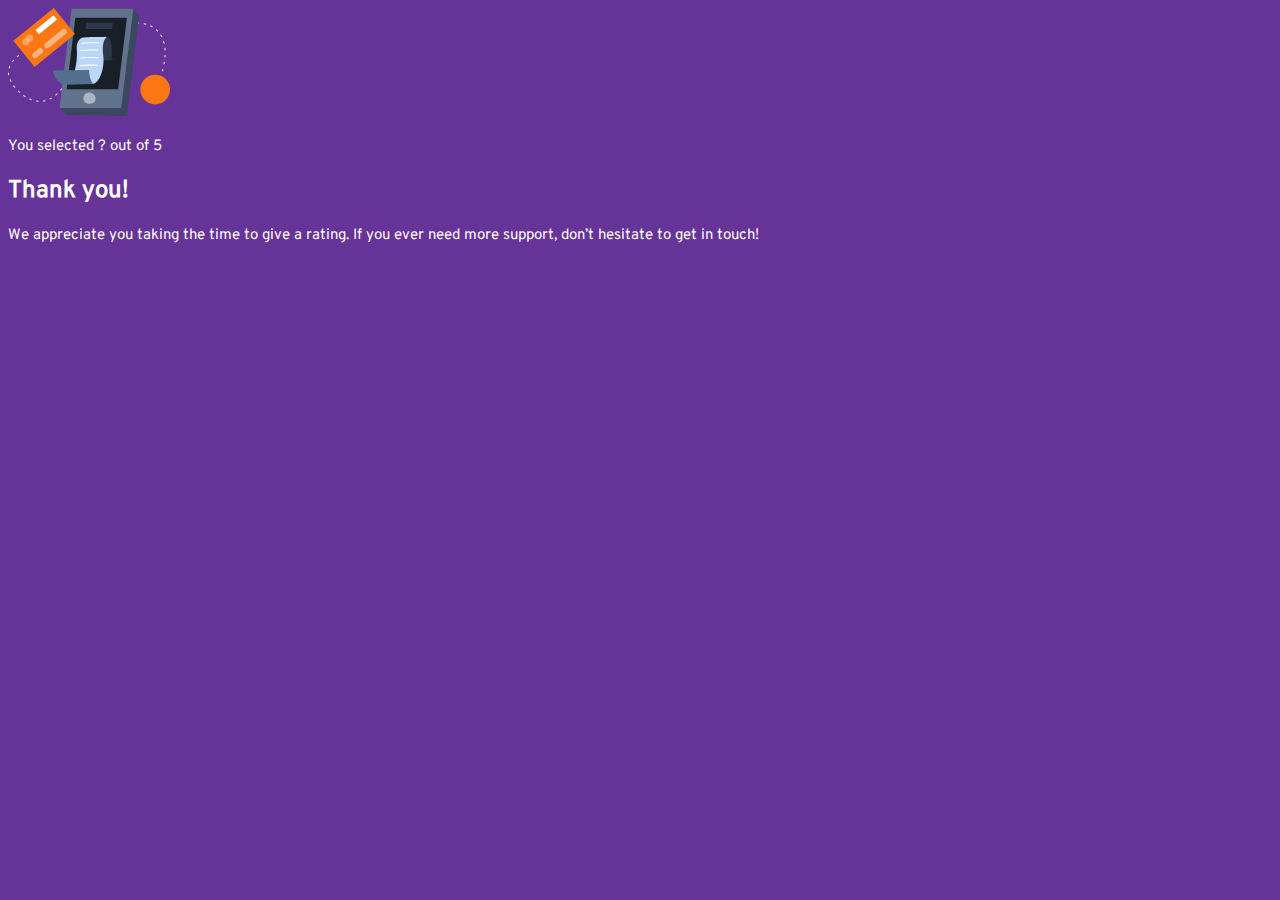
==== feedback.html @ 2bebe884 "refactor: remove directory and move html doc to same directory as index" ====
<!DOCTYPE html>
<html lang="en">

<head>
    <meta charset="UTF-8">
    <meta name="viewport" content="width=device-width, initial-scale=1.0">
    <link rel="icon" type="image/png" sizes="32x32" href="./images/icon-star.svg">
    <link rel="stylesheet" type="text/css" href="./style.css">
    <title>Frontend Mentor | Interactive rating component</title>
</head>

<body>
    <div class="thank-you-container">
        <svg width="162" height="108" xmlns="http://www.w3.org/2000/svg">
            <g fill="none">
                <path
                    d="M30 93.744h-.044a23.456 23.456 0 0 1-1.61-.189.543.543 0 0 1 .155-1.076c.52.076 1.04.135 1.563.178a.538.538 0 0 1-.043 1.076l-.022.01Zm5.37-.205a.538.538 0 0 1-.08-1.076 19.51 19.51 0 0 0 1.54-.306.536.536 0 0 1 .645.403.538.538 0 0 1-.397.646c-.537.129-1.074.236-1.611.323l-.097.01Zm-12.137-1.312a.536.536 0 0 1-.183-.033 24.346 24.346 0 0 1-1.525-.608.539.539 0 0 1 .424-.99c.483.21.983.404 1.472.587a.538.538 0 0 1-.188 1.044Zm18.759-.829a.538.538 0 0 1-.242-1.022c.467-.226.934-.479 1.39-.742a.536.536 0 1 1 .538.93c-.478.275-.967.538-1.45.78a.536.536 0 0 1-.258.054h.022Zm-24.994-2.292a.536.536 0 0 1-.29-.08c-.457-.29-.913-.597-1.36-.91a.536.536 0 1 1 .612-.882c.436.307.876.597 1.322.883a.538.538 0 0 1-.284.99Zm30.772-1.544a.537.537 0 0 1-.408-.193.539.539 0 0 1 .06-.759l.117-.124c.355-.306.715-.624 1.074-.957a.537.537 0 1 1 .73.79c-.375.345-.74.673-1.106.985l-.123.102a.537.537 0 0 1-.344.156Zm-36.326-2.69a.537.537 0 0 1-.36-.14c-.402-.37-.8-.747-1.18-1.124a.539.539 0 0 1 .751-.769c.376.371.763.737 1.155 1.076a.538.538 0 0 1 .032.764.537.537 0 0 1-.398.194Zm41.305-2.21a.537.537 0 0 1-.398-.899c.355-.393.715-.79 1.074-1.2a.537.537 0 1 1 .806.71c-.365.415-.725.818-1.074 1.21a.537.537 0 0 1-.408.152v.026ZM6.724 79.723a.537.537 0 0 1-.424-.204 41.79 41.79 0 0 1-.989-1.308.539.539 0 0 1 .124-.753.536.536 0 0 1 .746.124c.312.425.629.85.962 1.27a.539.539 0 0 1-.42.871Zm50.579-2.383a.539.539 0 0 1-.419-.877c.338-.414.677-.828 1.015-1.253a.537.537 0 1 1 .838.672l-1.02 1.259a.537.537 0 0 1-.414.199ZM2.9 73.887a.537.537 0 0 1-.473-.312c-.257-.5-.499-1-.714-1.485a.539.539 0 0 1 .685-.72c.133.052.24.154.298.285.21.462.44.946.687 1.425a.539.539 0 0 1-.483.786v.021Zm58.753-2.028a.537.537 0 0 1-.424-.866l.988-1.275a.537.537 0 1 1 .848.656l-.988 1.275a.537.537 0 0 1-.424.188v.022ZM.682 67.286a.537.537 0 0 1-.537-.462A17.06 17.06 0 0 1 0 65.16a.538.538 0 1 1 1.074 0c.018.519.063 1.036.134 1.55a.539.539 0 0 1-.462.607l-.064-.032Zm65.24-.973a.537.537 0 0 1-.43-.867l.984-1.28a.536.536 0 0 1 .853.65l-.993 1.265a.537.537 0 0 1-.414.21v.022Zm88.49-2.96a.724.724 0 0 1-.15 0 .537.537 0 0 1-.366-.666c.134-.474.28-.99.424-1.544a.538.538 0 0 1 .655-.388.537.537 0 0 1 .382.662c-.145.538-.29 1.076-.43 1.565a.537.537 0 0 1-.515.372Zm-84.247-2.592a.536.536 0 0 1-.424-.867l.983-1.28a.54.54 0 1 1 .854.662l-.989 1.275a.537.537 0 0 1-.413.183l-.01.027Zm-68.924-.382a.536.536 0 0 1-.156 0 .538.538 0 0 1-.355-.673 21.47 21.47 0 0 1 .537-1.565.537.537 0 1 1 .994.403c-.193.49-.37.985-.537 1.474a.537.537 0 0 1-.473.334l-.01.027Zm154.782-3.863a.311.311 0 0 1-.102 0 .538.538 0 0 1-.43-.624c.097-.538.188-1.044.28-1.582a.545.545 0 1 1 1.073.178c-.09.538-.182 1.076-.279 1.614a.537.537 0 0 1-.542.414ZM74.46 55.209a.537.537 0 0 1-.424-.872l1.004-1.27a.537.537 0 1 1 .838.673l-.999 1.264a.537.537 0 0 1-.408.205h-.01ZM4.436 54.165a.539.539 0 0 1-.43-.855c.323-.436.666-.872 1.02-1.297a.537.537 0 1 1 .822.694 22.92 22.92 0 0 0-.977 1.237.537.537 0 0 1-.435.221Zm74.408-4.417a.539.539 0 0 1-.414-.877l1.026-1.248a.537.537 0 1 1 .843.667l-1.02 1.243a.537.537 0 0 1-.435.215Zm78.124-.161h-.043a.538.538 0 0 1-.494-.576c.043-.538.075-1.076.107-1.614a.538.538 0 0 1 .564-.538c.295.018.52.27.505.565a54.253 54.253 0 0 1-.107 1.614.538.538 0 0 1-.532.549ZM9.28 49.13a.537.537 0 0 1-.338-.958c.8-.646 1.316-.99 1.337-1.006a.536.536 0 0 1 .59.898s-.499.334-1.25.942a.536.536 0 0 1-.35.124h.011Zm74.075-4.74a.537.537 0 0 1-.403-.888c.35-.408.704-.817 1.074-1.22a.537.537 0 1 1 .806.71c-.355.403-.71.806-1.074 1.215a.537.537 0 0 1-.414.183h.01Zm73.742-1.797a.537.537 0 0 1-.537-.505 54.325 54.325 0 0 0-.118-1.614.54.54 0 1 1 1.074-.097c.048.538.091 1.076.118 1.614 0 .285-.221.52-.505.538l-.032.064Zm-69.064-3.416a.537.537 0 0 1-.392-.904c.365-.398.735-.79 1.106-1.178a.536.536 0 0 1 .779.737l-1.074 1.173a.537.537 0 0 1-.44.172h.02Zm68.092-3.502a.537.537 0 0 1-.537-.409 22.668 22.668 0 0 0-.408-1.533.539.539 0 0 1 1.03-.307c.151.538.296 1.05.425 1.587a.539.539 0 0 1-.398.651l-.112.01Zm-63.221-1.512a.537.537 0 0 1-.376-.92l1.165-1.13a.537.537 0 1 1 .763.76c-.387.365-.768.741-1.155 1.118a.537.537 0 0 1-.419.172h.022Zm5.14-4.745a.537.537 0 0 1-.355-.941l1.235-1.076a.539.539 0 1 1 .693.828c-.408.34-.817.689-1.225 1.039a.537.537 0 0 1-.37.15h.021Zm55.197-.575c-.247-.468-.505-.931-.779-1.378a.537.537 0 1 1 .918-.554c.285.463.537.947.811 1.431a.539.539 0 0 1-.478.791.537.537 0 0 1-.472-.29ZM103.5 25.055a.539.539 0 0 1-.322-.974c.44-.322.88-.634 1.32-.946a.537.537 0 0 1 .845.394.54.54 0 0 1-.227.488l-1.3.93a.536.536 0 0 1-.338.108h.022Zm46.132-1.56a.537.537 0 0 1-.381-.161c-.359-.359-.74-.717-1.144-1.076a.536.536 0 1 1 .709-.807c.408.36.81.742 1.197 1.135a.539.539 0 0 1 0 .759.537.537 0 0 1-.403.15h.022Zm-40.279-2.28a.537.537 0 0 1-.274-1.001c.473-.275.946-.538 1.418-.797a.54.54 0 0 1 .81.474.542.542 0 0 1-.273.468c-.467.253-.929.538-1.39.785a.536.536 0 0 1-.344.07h.053Zm34.737-1.894a.504.504 0 0 1-.258-.07c-.451-.248-.924-.49-1.407-.716a.539.539 0 0 1 .462-.974c.499.237.988.49 1.46.748a.538.538 0 0 1-.257 1.012Zm-28.49-1.195a.537.537 0 0 1-.2-1.038c.505-.204 1.01-.398 1.52-.581a.537.537 0 0 1 .366 1.011c-.495.178-.989.366-1.483.57a.536.536 0 0 1-.247.038h.043Zm22.045-1.452a.777.777 0 0 1-.156 0c-.505-.15-1.02-.29-1.53-.41a.553.553 0 0 1 .252-1.075c.537.129 1.074.269 1.611.425a.542.542 0 0 1-.15 1.076l-.027-.016Zm-15.456-.597a.537.537 0 0 1-.118-1.066c.537-.107 1.074-.21 1.61-.29a.543.543 0 0 1 .59.735.544.544 0 0 1-.423.34c-.537.082-1.036.178-1.557.286a.365.365 0 0 1-.102-.005Zm8.555-.603h-.038a32.41 32.41 0 0 0-1.579-.06.538.538 0 0 1 0-1.075c.537 0 1.074.027 1.638.06a.538.538 0 0 1-.032 1.075h.01Z"
                    fill="#E6E6E6" />
                <path fill="#39475F" d="M119.847 100.221H58.146L70.332.793h55.025l5.747 7.601z" />
                <path fill="#61728D" d="M113.172 100.221H51.465L63.651.793h61.706z" />
                <path fill="#181F27" d="M110.132 81.354H58.576l8.791-71.695h51.557z" />
                <path fill="#1E252E" d="m92.743 50.055 14.897.177-.29 2.308-14.607-.252z" />
                <path fill="#39475F" d="m51.465 100.221 7.422 6.864 60.037.915.923-7.779z" />
                <path
                    d="M99.096 29.058s2.572.183 3.888 5.03c1.316 4.847.865 18.377.865 18.377l-11.096-.177s-5.537-20.137 6.343-23.23Z"
                    fill="#2D394B" />
                <path fill="#FC7614" d="M5.42 32.843 45.778 0l21.18 26.119L26.603 58.96z" />
                <path fill="#FFF" d="M27.49 21.931 45.56 7.226l3.497 4.313-18.07 14.706z" />
                <path
                    d="m25.272 45.175 5.338-4.345a2.772 2.772 0 0 1 3.902.404 2.781 2.781 0 0 1-.404 3.91l-5.338 4.344a2.772 2.772 0 0 1-3.903-.404 2.781 2.781 0 0 1 .405-3.91ZM37.33 35.365l16.89-13.743a2.772 2.772 0 0 1 3.902.404 2.781 2.781 0 0 1-.405 3.909L40.83 39.679a2.772 2.772 0 0 1-3.903-.404 2.781 2.781 0 0 1 .405-3.91Z"
                    fill="#FFF" opacity=".46" />
                <ellipse fill="#FFF" opacity=".3" cx="17.937" cy="33.636" rx="3.673" ry="3.68" />
                <ellipse fill="#FFF" opacity=".3" cx="21.664" cy="30.284" rx="3.673" ry="3.68" />
                <path
                    d="M99.096 29.058s-5.838 2.103-3.803 18.581c1.493 12.073-3.55 28.056-11.004 28.25-7.454.193-21.202-.463-21.202-.463s7.159-18.56 5.676-34.145a14.786 14.786 0 0 1 .763-6.456c.87-2.373 2.487-4.842 5.494-5.245 6.004-.818 24.076-.522 24.076-.522Z"
                    fill="#BAD6FA" />
                <path
                    d="m58.957 76.63 26.342-.537s-4.017-3.992-4.27-14.154l-36.234.538a31.494 31.494 0 0 0 2.841 7.531 12.547 12.547 0 0 0 11.32 6.623Z"
                    fill="#546F8D" />
                <path fill="#2D394B" d="m78.21 14.834-.918 6.041h26.621l.806-6.041z" />
                <path
                    d="M85.54 86.19c-2.872-2.517-7.416-2.022-9.446 1.222a4.955 4.955 0 0 0-.8 2.647c0 3.98 2.744 6.59 8.227 5.492 4.184-.839 5.779-6.073 2.02-9.36Z"
                    fill="#FFF" opacity=".48" />
                <ellipse fill="#FC7614" cx="147.188" cy="81.542" rx="14.812" ry="14.837" />
                <path
                    d="M73.731 35.75a.537.537 0 0 1-.038-1.076c.113 0 11.343-.828 17.363-.29a.54.54 0 0 1-.096 1.076c-5.908-.538-17.079.274-17.186.285l-.043.005Zm-.891 7.279a.538.538 0 0 1-.038-1.076c.113 0 11.342-.828 17.363-.29a.54.54 0 0 1-.097 1.076c-5.907-.538-17.073.28-17.185.285l-.043.005Zm-.102 7.564a.538.538 0 0 1-.043-1.076c.112 0 11.347-.829 17.362-.29a.54.54 0 0 1-.096 1.075c-5.908-.538-17.073.28-17.186.286l-.037.005Zm-.715 7.564a.537.537 0 0 1-.037-1.076c.112 0 11.342-.829 17.362-.285a.54.54 0 0 1-.096 1.076c-5.908-.538-17.073.28-17.186.285h-.043Z"
                    fill="#FFF" />
            </g>
        </svg>
        <p>You selected&nbsp;<span>?</span>&nbsp;out of 5</p>
        <h2>Thank you!</h2>
        <p>
            We appreciate you taking the time to give a rating. If you ever need more support,
            don’t hesitate to get in touch!
        </p>
    </div>
</body>

</html>
---- style.css ----
@font-face {
    font-family: 'Overpass';
    src: url('fonts/static/Overpass-Regular.ttf') format('truetype'),
        url('fonts/static/Overpass-Bold.ttf') format('truetype');
}

:root {
    /* Primary colors */
    --orange: 25, 97%, 53%;
    --orange-hsl: hsl(25, 97%, 53%);

    /* Neutral colors */
    --white: 0, 0%, 100%;
    --white-hsl: hsl(0, 0%, 100%);

    --light-grey: 217, 12%, 63%;
    --light-grey-hsl: hsl(217, 12%, 63%);

    --medium-grey: 216, 12%, 54%;
    --medium-grey-hsl: hsl(216, 12%, 54%);

    --dark-blue: 213, 19%, 18%;
    --dark-blue-hsl: hsl(213, 19%, 18%);

    --very-dark-blue: 216, 12%, 8%;
    --very-dark-blue-hsl: hsl(216, 12%, 8%);
}

body {
    font-family: 'Overpass', sans-serif;
    background-color: var(--very-dark-blue-hsl);
    color: var(--white-hsl)
}

body p {
    font-size: 15px;
}

@media (min-width: 375px) {
    body {
        background-color: rebeccapurple;
    }
}
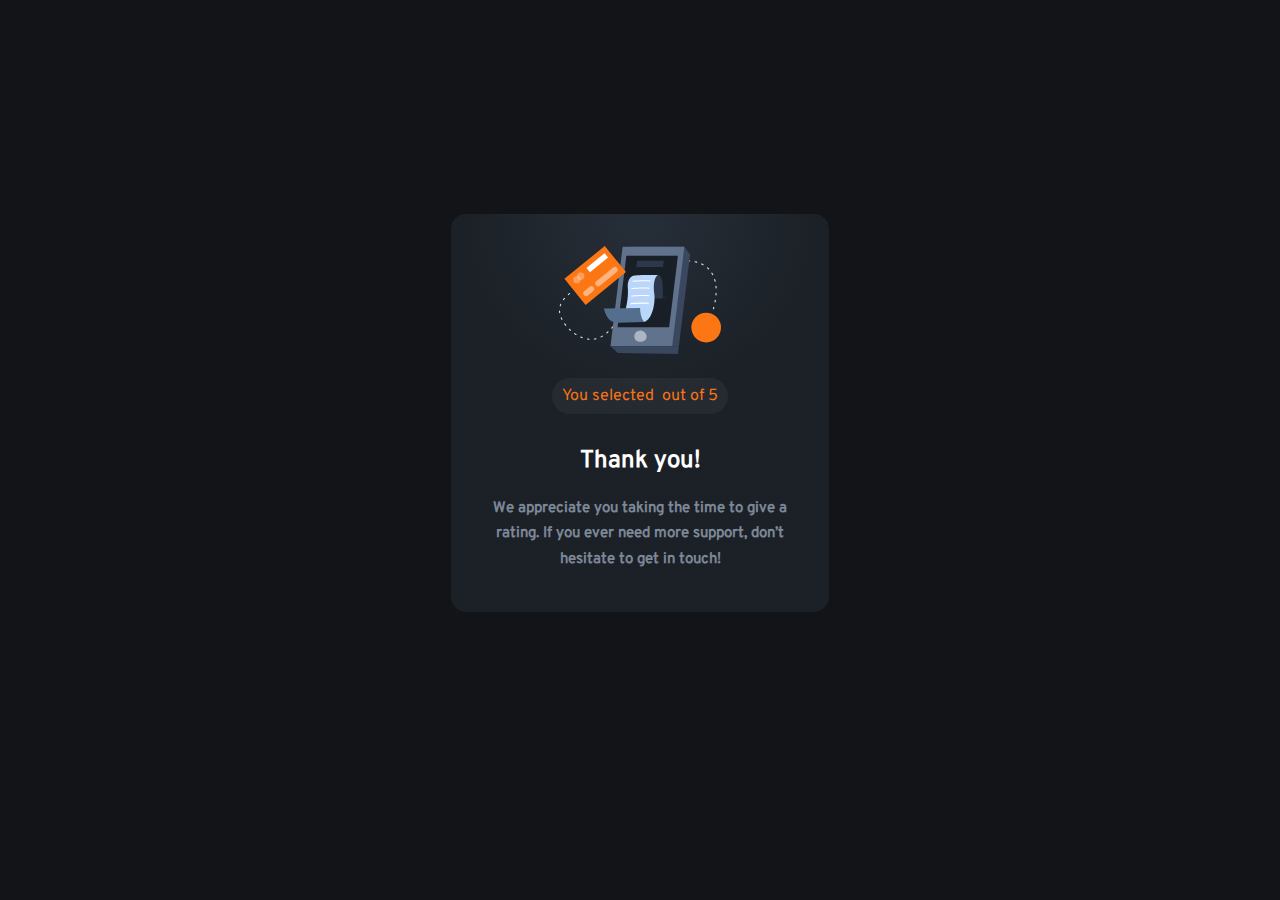
==== commit 19281ede: "feat: add onload functions to all html docs, add function for retrieving answer value and append to " ====
--- a/feedback.html
+++ b/feedback.html
@@ -9,51 +9,58 @@
     <title>Frontend Mentor | Interactive rating component</title>
 </head>
 
-<body>
-    <div class="thank-you-container">
-        <svg width="162" height="108" xmlns="http://www.w3.org/2000/svg">
-            <g fill="none">
-                <path
-                    d="M30 93.744h-.044a23.456 23.456 0 0 1-1.61-.189.543.543 0 0 1 .155-1.076c.52.076 1.04.135 1.563.178a.538.538 0 0 1-.043 1.076l-.022.01Zm5.37-.205a.538.538 0 0 1-.08-1.076 19.51 19.51 0 0 0 1.54-.306.536.536 0 0 1 .645.403.538.538 0 0 1-.397.646c-.537.129-1.074.236-1.611.323l-.097.01Zm-12.137-1.312a.536.536 0 0 1-.183-.033 24.346 24.346 0 0 1-1.525-.608.539.539 0 0 1 .424-.99c.483.21.983.404 1.472.587a.538.538 0 0 1-.188 1.044Zm18.759-.829a.538.538 0 0 1-.242-1.022c.467-.226.934-.479 1.39-.742a.536.536 0 1 1 .538.93c-.478.275-.967.538-1.45.78a.536.536 0 0 1-.258.054h.022Zm-24.994-2.292a.536.536 0 0 1-.29-.08c-.457-.29-.913-.597-1.36-.91a.536.536 0 1 1 .612-.882c.436.307.876.597 1.322.883a.538.538 0 0 1-.284.99Zm30.772-1.544a.537.537 0 0 1-.408-.193.539.539 0 0 1 .06-.759l.117-.124c.355-.306.715-.624 1.074-.957a.537.537 0 1 1 .73.79c-.375.345-.74.673-1.106.985l-.123.102a.537.537 0 0 1-.344.156Zm-36.326-2.69a.537.537 0 0 1-.36-.14c-.402-.37-.8-.747-1.18-1.124a.539.539 0 0 1 .751-.769c.376.371.763.737 1.155 1.076a.538.538 0 0 1 .032.764.537.537 0 0 1-.398.194Zm41.305-2.21a.537.537 0 0 1-.398-.899c.355-.393.715-.79 1.074-1.2a.537.537 0 1 1 .806.71c-.365.415-.725.818-1.074 1.21a.537.537 0 0 1-.408.152v.026ZM6.724 79.723a.537.537 0 0 1-.424-.204 41.79 41.79 0 0 1-.989-1.308.539.539 0 0 1 .124-.753.536.536 0 0 1 .746.124c.312.425.629.85.962 1.27a.539.539 0 0 1-.42.871Zm50.579-2.383a.539.539 0 0 1-.419-.877c.338-.414.677-.828 1.015-1.253a.537.537 0 1 1 .838.672l-1.02 1.259a.537.537 0 0 1-.414.199ZM2.9 73.887a.537.537 0 0 1-.473-.312c-.257-.5-.499-1-.714-1.485a.539.539 0 0 1 .685-.72c.133.052.24.154.298.285.21.462.44.946.687 1.425a.539.539 0 0 1-.483.786v.021Zm58.753-2.028a.537.537 0 0 1-.424-.866l.988-1.275a.537.537 0 1 1 .848.656l-.988 1.275a.537.537 0 0 1-.424.188v.022ZM.682 67.286a.537.537 0 0 1-.537-.462A17.06 17.06 0 0 1 0 65.16a.538.538 0 1 1 1.074 0c.018.519.063 1.036.134 1.55a.539.539 0 0 1-.462.607l-.064-.032Zm65.24-.973a.537.537 0 0 1-.43-.867l.984-1.28a.536.536 0 0 1 .853.65l-.993 1.265a.537.537 0 0 1-.414.21v.022Zm88.49-2.96a.724.724 0 0 1-.15 0 .537.537 0 0 1-.366-.666c.134-.474.28-.99.424-1.544a.538.538 0 0 1 .655-.388.537.537 0 0 1 .382.662c-.145.538-.29 1.076-.43 1.565a.537.537 0 0 1-.515.372Zm-84.247-2.592a.536.536 0 0 1-.424-.867l.983-1.28a.54.54 0 1 1 .854.662l-.989 1.275a.537.537 0 0 1-.413.183l-.01.027Zm-68.924-.382a.536.536 0 0 1-.156 0 .538.538 0 0 1-.355-.673 21.47 21.47 0 0 1 .537-1.565.537.537 0 1 1 .994.403c-.193.49-.37.985-.537 1.474a.537.537 0 0 1-.473.334l-.01.027Zm154.782-3.863a.311.311 0 0 1-.102 0 .538.538 0 0 1-.43-.624c.097-.538.188-1.044.28-1.582a.545.545 0 1 1 1.073.178c-.09.538-.182 1.076-.279 1.614a.537.537 0 0 1-.542.414ZM74.46 55.209a.537.537 0 0 1-.424-.872l1.004-1.27a.537.537 0 1 1 .838.673l-.999 1.264a.537.537 0 0 1-.408.205h-.01ZM4.436 54.165a.539.539 0 0 1-.43-.855c.323-.436.666-.872 1.02-1.297a.537.537 0 1 1 .822.694 22.92 22.92 0 0 0-.977 1.237.537.537 0 0 1-.435.221Zm74.408-4.417a.539.539 0 0 1-.414-.877l1.026-1.248a.537.537 0 1 1 .843.667l-1.02 1.243a.537.537 0 0 1-.435.215Zm78.124-.161h-.043a.538.538 0 0 1-.494-.576c.043-.538.075-1.076.107-1.614a.538.538 0 0 1 .564-.538c.295.018.52.27.505.565a54.253 54.253 0 0 1-.107 1.614.538.538 0 0 1-.532.549ZM9.28 49.13a.537.537 0 0 1-.338-.958c.8-.646 1.316-.99 1.337-1.006a.536.536 0 0 1 .59.898s-.499.334-1.25.942a.536.536 0 0 1-.35.124h.011Zm74.075-4.74a.537.537 0 0 1-.403-.888c.35-.408.704-.817 1.074-1.22a.537.537 0 1 1 .806.71c-.355.403-.71.806-1.074 1.215a.537.537 0 0 1-.414.183h.01Zm73.742-1.797a.537.537 0 0 1-.537-.505 54.325 54.325 0 0 0-.118-1.614.54.54 0 1 1 1.074-.097c.048.538.091 1.076.118 1.614 0 .285-.221.52-.505.538l-.032.064Zm-69.064-3.416a.537.537 0 0 1-.392-.904c.365-.398.735-.79 1.106-1.178a.536.536 0 0 1 .779.737l-1.074 1.173a.537.537 0 0 1-.44.172h.02Zm68.092-3.502a.537.537 0 0 1-.537-.409 22.668 22.668 0 0 0-.408-1.533.539.539 0 0 1 1.03-.307c.151.538.296 1.05.425 1.587a.539.539 0 0 1-.398.651l-.112.01Zm-63.221-1.512a.537.537 0 0 1-.376-.92l1.165-1.13a.537.537 0 1 1 .763.76c-.387.365-.768.741-1.155 1.118a.537.537 0 0 1-.419.172h.022Zm5.14-4.745a.537.537 0 0 1-.355-.941l1.235-1.076a.539.539 0 1 1 .693.828c-.408.34-.817.689-1.225 1.039a.537.537 0 0 1-.37.15h.021Zm55.197-.575c-.247-.468-.505-.931-.779-1.378a.537.537 0 1 1 .918-.554c.285.463.537.947.811 1.431a.539.539 0 0 1-.478.791.537.537 0 0 1-.472-.29ZM103.5 25.055a.539.539 0 0 1-.322-.974c.44-.322.88-.634 1.32-.946a.537.537 0 0 1 .845.394.54.54 0 0 1-.227.488l-1.3.93a.536.536 0 0 1-.338.108h.022Zm46.132-1.56a.537.537 0 0 1-.381-.161c-.359-.359-.74-.717-1.144-1.076a.536.536 0 1 1 .709-.807c.408.36.81.742 1.197 1.135a.539.539 0 0 1 0 .759.537.537 0 0 1-.403.15h.022Zm-40.279-2.28a.537.537 0 0 1-.274-1.001c.473-.275.946-.538 1.418-.797a.54.54 0 0 1 .81.474.542.542 0 0 1-.273.468c-.467.253-.929.538-1.39.785a.536.536 0 0 1-.344.07h.053Zm34.737-1.894a.504.504 0 0 1-.258-.07c-.451-.248-.924-.49-1.407-.716a.539.539 0 0 1 .462-.974c.499.237.988.49 1.46.748a.538.538 0 0 1-.257 1.012Zm-28.49-1.195a.537.537 0 0 1-.2-1.038c.505-.204 1.01-.398 1.52-.581a.537.537 0 0 1 .366 1.011c-.495.178-.989.366-1.483.57a.536.536 0 0 1-.247.038h.043Zm22.045-1.452a.777.777 0 0 1-.156 0c-.505-.15-1.02-.29-1.53-.41a.553.553 0 0 1 .252-1.075c.537.129 1.074.269 1.611.425a.542.542 0 0 1-.15 1.076l-.027-.016Zm-15.456-.597a.537.537 0 0 1-.118-1.066c.537-.107 1.074-.21 1.61-.29a.543.543 0 0 1 .59.735.544.544 0 0 1-.423.34c-.537.082-1.036.178-1.557.286a.365.365 0 0 1-.102-.005Zm8.555-.603h-.038a32.41 32.41 0 0 0-1.579-.06.538.538 0 0 1 0-1.075c.537 0 1.074.027 1.638.06a.538.538 0 0 1-.032 1.075h.01Z"
-                    fill="#E6E6E6" />
-                <path fill="#39475F" d="M119.847 100.221H58.146L70.332.793h55.025l5.747 7.601z" />
-                <path fill="#61728D" d="M113.172 100.221H51.465L63.651.793h61.706z" />
-                <path fill="#181F27" d="M110.132 81.354H58.576l8.791-71.695h51.557z" />
-                <path fill="#1E252E" d="m92.743 50.055 14.897.177-.29 2.308-14.607-.252z" />
-                <path fill="#39475F" d="m51.465 100.221 7.422 6.864 60.037.915.923-7.779z" />
-                <path
-                    d="M99.096 29.058s2.572.183 3.888 5.03c1.316 4.847.865 18.377.865 18.377l-11.096-.177s-5.537-20.137 6.343-23.23Z"
-                    fill="#2D394B" />
-                <path fill="#FC7614" d="M5.42 32.843 45.778 0l21.18 26.119L26.603 58.96z" />
-                <path fill="#FFF" d="M27.49 21.931 45.56 7.226l3.497 4.313-18.07 14.706z" />
-                <path
-                    d="m25.272 45.175 5.338-4.345a2.772 2.772 0 0 1 3.902.404 2.781 2.781 0 0 1-.404 3.91l-5.338 4.344a2.772 2.772 0 0 1-3.903-.404 2.781 2.781 0 0 1 .405-3.91ZM37.33 35.365l16.89-13.743a2.772 2.772 0 0 1 3.902.404 2.781 2.781 0 0 1-.405 3.909L40.83 39.679a2.772 2.772 0 0 1-3.903-.404 2.781 2.781 0 0 1 .405-3.91Z"
-                    fill="#FFF" opacity=".46" />
-                <ellipse fill="#FFF" opacity=".3" cx="17.937" cy="33.636" rx="3.673" ry="3.68" />
-                <ellipse fill="#FFF" opacity=".3" cx="21.664" cy="30.284" rx="3.673" ry="3.68" />
-                <path
-                    d="M99.096 29.058s-5.838 2.103-3.803 18.581c1.493 12.073-3.55 28.056-11.004 28.25-7.454.193-21.202-.463-21.202-.463s7.159-18.56 5.676-34.145a14.786 14.786 0 0 1 .763-6.456c.87-2.373 2.487-4.842 5.494-5.245 6.004-.818 24.076-.522 24.076-.522Z"
-                    fill="#BAD6FA" />
-                <path
-                    d="m58.957 76.63 26.342-.537s-4.017-3.992-4.27-14.154l-36.234.538a31.494 31.494 0 0 0 2.841 7.531 12.547 12.547 0 0 0 11.32 6.623Z"
-                    fill="#546F8D" />
-                <path fill="#2D394B" d="m78.21 14.834-.918 6.041h26.621l.806-6.041z" />
-                <path
-                    d="M85.54 86.19c-2.872-2.517-7.416-2.022-9.446 1.222a4.955 4.955 0 0 0-.8 2.647c0 3.98 2.744 6.59 8.227 5.492 4.184-.839 5.779-6.073 2.02-9.36Z"
-                    fill="#FFF" opacity=".48" />
-                <ellipse fill="#FC7614" cx="147.188" cy="81.542" rx="14.812" ry="14.837" />
-                <path
-                    d="M73.731 35.75a.537.537 0 0 1-.038-1.076c.113 0 11.343-.828 17.363-.29a.54.54 0 0 1-.096 1.076c-5.908-.538-17.079.274-17.186.285l-.043.005Zm-.891 7.279a.538.538 0 0 1-.038-1.076c.113 0 11.342-.828 17.363-.29a.54.54 0 0 1-.097 1.076c-5.907-.538-17.073.28-17.185.285l-.043.005Zm-.102 7.564a.538.538 0 0 1-.043-1.076c.112 0 11.347-.829 17.362-.29a.54.54 0 0 1-.096 1.075c-5.908-.538-17.073.28-17.186.286l-.037.005Zm-.715 7.564a.537.537 0 0 1-.037-1.076c.112 0 11.342-.829 17.362-.285a.54.54 0 0 1-.096 1.076c-5.908-.538-17.073.28-17.186.285h-.043Z"
-                    fill="#FFF" />
-            </g>
-        </svg>
-        <p>You selected&nbsp;<span>?</span>&nbsp;out of 5</p>
-        <h2>Thank you!</h2>
-        <p>
-            We appreciate you taking the time to give a rating. If you ever need more support,
-            don’t hesitate to get in touch!
-        </p>
+<body onload="appendToElement()">
+    <div class="card">
+        <div class="phone-icon">
+            <svg width="162" height="108" xmlns="http://www.w3.org/2000/svg">
+                <g fill="none">
+                    <path
+                        d="M30 93.744h-.044a23.456 23.456 0 0 1-1.61-.189.543.543 0 0 1 .155-1.076c.52.076 1.04.135 1.563.178a.538.538 0 0 1-.043 1.076l-.022.01Zm5.37-.205a.538.538 0 0 1-.08-1.076 19.51 19.51 0 0 0 1.54-.306.536.536 0 0 1 .645.403.538.538 0 0 1-.397.646c-.537.129-1.074.236-1.611.323l-.097.01Zm-12.137-1.312a.536.536 0 0 1-.183-.033 24.346 24.346 0 0 1-1.525-.608.539.539 0 0 1 .424-.99c.483.21.983.404 1.472.587a.538.538 0 0 1-.188 1.044Zm18.759-.829a.538.538 0 0 1-.242-1.022c.467-.226.934-.479 1.39-.742a.536.536 0 1 1 .538.93c-.478.275-.967.538-1.45.78a.536.536 0 0 1-.258.054h.022Zm-24.994-2.292a.536.536 0 0 1-.29-.08c-.457-.29-.913-.597-1.36-.91a.536.536 0 1 1 .612-.882c.436.307.876.597 1.322.883a.538.538 0 0 1-.284.99Zm30.772-1.544a.537.537 0 0 1-.408-.193.539.539 0 0 1 .06-.759l.117-.124c.355-.306.715-.624 1.074-.957a.537.537 0 1 1 .73.79c-.375.345-.74.673-1.106.985l-.123.102a.537.537 0 0 1-.344.156Zm-36.326-2.69a.537.537 0 0 1-.36-.14c-.402-.37-.8-.747-1.18-1.124a.539.539 0 0 1 .751-.769c.376.371.763.737 1.155 1.076a.538.538 0 0 1 .032.764.537.537 0 0 1-.398.194Zm41.305-2.21a.537.537 0 0 1-.398-.899c.355-.393.715-.79 1.074-1.2a.537.537 0 1 1 .806.71c-.365.415-.725.818-1.074 1.21a.537.537 0 0 1-.408.152v.026ZM6.724 79.723a.537.537 0 0 1-.424-.204 41.79 41.79 0 0 1-.989-1.308.539.539 0 0 1 .124-.753.536.536 0 0 1 .746.124c.312.425.629.85.962 1.27a.539.539 0 0 1-.42.871Zm50.579-2.383a.539.539 0 0 1-.419-.877c.338-.414.677-.828 1.015-1.253a.537.537 0 1 1 .838.672l-1.02 1.259a.537.537 0 0 1-.414.199ZM2.9 73.887a.537.537 0 0 1-.473-.312c-.257-.5-.499-1-.714-1.485a.539.539 0 0 1 .685-.72c.133.052.24.154.298.285.21.462.44.946.687 1.425a.539.539 0 0 1-.483.786v.021Zm58.753-2.028a.537.537 0 0 1-.424-.866l.988-1.275a.537.537 0 1 1 .848.656l-.988 1.275a.537.537 0 0 1-.424.188v.022ZM.682 67.286a.537.537 0 0 1-.537-.462A17.06 17.06 0 0 1 0 65.16a.538.538 0 1 1 1.074 0c.018.519.063 1.036.134 1.55a.539.539 0 0 1-.462.607l-.064-.032Zm65.24-.973a.537.537 0 0 1-.43-.867l.984-1.28a.536.536 0 0 1 .853.65l-.993 1.265a.537.537 0 0 1-.414.21v.022Zm88.49-2.96a.724.724 0 0 1-.15 0 .537.537 0 0 1-.366-.666c.134-.474.28-.99.424-1.544a.538.538 0 0 1 .655-.388.537.537 0 0 1 .382.662c-.145.538-.29 1.076-.43 1.565a.537.537 0 0 1-.515.372Zm-84.247-2.592a.536.536 0 0 1-.424-.867l.983-1.28a.54.54 0 1 1 .854.662l-.989 1.275a.537.537 0 0 1-.413.183l-.01.027Zm-68.924-.382a.536.536 0 0 1-.156 0 .538.538 0 0 1-.355-.673 21.47 21.47 0 0 1 .537-1.565.537.537 0 1 1 .994.403c-.193.49-.37.985-.537 1.474a.537.537 0 0 1-.473.334l-.01.027Zm154.782-3.863a.311.311 0 0 1-.102 0 .538.538 0 0 1-.43-.624c.097-.538.188-1.044.28-1.582a.545.545 0 1 1 1.073.178c-.09.538-.182 1.076-.279 1.614a.537.537 0 0 1-.542.414ZM74.46 55.209a.537.537 0 0 1-.424-.872l1.004-1.27a.537.537 0 1 1 .838.673l-.999 1.264a.537.537 0 0 1-.408.205h-.01ZM4.436 54.165a.539.539 0 0 1-.43-.855c.323-.436.666-.872 1.02-1.297a.537.537 0 1 1 .822.694 22.92 22.92 0 0 0-.977 1.237.537.537 0 0 1-.435.221Zm74.408-4.417a.539.539 0 0 1-.414-.877l1.026-1.248a.537.537 0 1 1 .843.667l-1.02 1.243a.537.537 0 0 1-.435.215Zm78.124-.161h-.043a.538.538 0 0 1-.494-.576c.043-.538.075-1.076.107-1.614a.538.538 0 0 1 .564-.538c.295.018.52.27.505.565a54.253 54.253 0 0 1-.107 1.614.538.538 0 0 1-.532.549ZM9.28 49.13a.537.537 0 0 1-.338-.958c.8-.646 1.316-.99 1.337-1.006a.536.536 0 0 1 .59.898s-.499.334-1.25.942a.536.536 0 0 1-.35.124h.011Zm74.075-4.74a.537.537 0 0 1-.403-.888c.35-.408.704-.817 1.074-1.22a.537.537 0 1 1 .806.71c-.355.403-.71.806-1.074 1.215a.537.537 0 0 1-.414.183h.01Zm73.742-1.797a.537.537 0 0 1-.537-.505 54.325 54.325 0 0 0-.118-1.614.54.54 0 1 1 1.074-.097c.048.538.091 1.076.118 1.614 0 .285-.221.52-.505.538l-.032.064Zm-69.064-3.416a.537.537 0 0 1-.392-.904c.365-.398.735-.79 1.106-1.178a.536.536 0 0 1 .779.737l-1.074 1.173a.537.537 0 0 1-.44.172h.02Zm68.092-3.502a.537.537 0 0 1-.537-.409 22.668 22.668 0 0 0-.408-1.533.539.539 0 0 1 1.03-.307c.151.538.296 1.05.425 1.587a.539.539 0 0 1-.398.651l-.112.01Zm-63.221-1.512a.537.537 0 0 1-.376-.92l1.165-1.13a.537.537 0 1 1 .763.76c-.387.365-.768.741-1.155 1.118a.537.537 0 0 1-.419.172h.022Zm5.14-4.745a.537.537 0 0 1-.355-.941l1.235-1.076a.539.539 0 1 1 .693.828c-.408.34-.817.689-1.225 1.039a.537.537 0 0 1-.37.15h.021Zm55.197-.575c-.247-.468-.505-.931-.779-1.378a.537.537 0 1 1 .918-.554c.285.463.537.947.811 1.431a.539.539 0 0 1-.478.791.537.537 0 0 1-.472-.29ZM103.5 25.055a.539.539 0 0 1-.322-.974c.44-.322.88-.634 1.32-.946a.537.537 0 0 1 .845.394.54.54 0 0 1-.227.488l-1.3.93a.536.536 0 0 1-.338.108h.022Zm46.132-1.56a.537.537 0 0 1-.381-.161c-.359-.359-.74-.717-1.144-1.076a.536.536 0 1 1 .709-.807c.408.36.81.742 1.197 1.135a.539.539 0 0 1 0 .759.537.537 0 0 1-.403.15h.022Zm-40.279-2.28a.537.537 0 0 1-.274-1.001c.473-.275.946-.538 1.418-.797a.54.54 0 0 1 .81.474.542.542 0 0 1-.273.468c-.467.253-.929.538-1.39.785a.536.536 0 0 1-.344.07h.053Zm34.737-1.894a.504.504 0 0 1-.258-.07c-.451-.248-.924-.49-1.407-.716a.539.539 0 0 1 .462-.974c.499.237.988.49 1.46.748a.538.538 0 0 1-.257 1.012Zm-28.49-1.195a.537.537 0 0 1-.2-1.038c.505-.204 1.01-.398 1.52-.581a.537.537 0 0 1 .366 1.011c-.495.178-.989.366-1.483.57a.536.536 0 0 1-.247.038h.043Zm22.045-1.452a.777.777 0 0 1-.156 0c-.505-.15-1.02-.29-1.53-.41a.553.553 0 0 1 .252-1.075c.537.129 1.074.269 1.611.425a.542.542 0 0 1-.15 1.076l-.027-.016Zm-15.456-.597a.537.537 0 0 1-.118-1.066c.537-.107 1.074-.21 1.61-.29a.543.543 0 0 1 .59.735.544.544 0 0 1-.423.34c-.537.082-1.036.178-1.557.286a.365.365 0 0 1-.102-.005Zm8.555-.603h-.038a32.41 32.41 0 0 0-1.579-.06.538.538 0 0 1 0-1.075c.537 0 1.074.027 1.638.06a.538.538 0 0 1-.032 1.075h.01Z"
+                        fill="#E6E6E6" />
+                    <path fill="#39475F" d="M119.847 100.221H58.146L70.332.793h55.025l5.747 7.601z" />
+                    <path fill="#61728D" d="M113.172 100.221H51.465L63.651.793h61.706z" />
+                    <path fill="#181F27" d="M110.132 81.354H58.576l8.791-71.695h51.557z" />
+                    <path fill="#1E252E" d="m92.743 50.055 14.897.177-.29 2.308-14.607-.252z" />
+                    <path fill="#39475F" d="m51.465 100.221 7.422 6.864 60.037.915.923-7.779z" />
+                    <path
+                        d="M99.096 29.058s2.572.183 3.888 5.03c1.316 4.847.865 18.377.865 18.377l-11.096-.177s-5.537-20.137 6.343-23.23Z"
+                        fill="#2D394B" />
+                    <path fill="#FC7614" d="M5.42 32.843 45.778 0l21.18 26.119L26.603 58.96z" />
+                    <path fill="#FFF" d="M27.49 21.931 45.56 7.226l3.497 4.313-18.07 14.706z" />
+                    <path
+                        d="m25.272 45.175 5.338-4.345a2.772 2.772 0 0 1 3.902.404 2.781 2.781 0 0 1-.404 3.91l-5.338 4.344a2.772 2.772 0 0 1-3.903-.404 2.781 2.781 0 0 1 .405-3.91ZM37.33 35.365l16.89-13.743a2.772 2.772 0 0 1 3.902.404 2.781 2.781 0 0 1-.405 3.909L40.83 39.679a2.772 2.772 0 0 1-3.903-.404 2.781 2.781 0 0 1 .405-3.91Z"
+                        fill="#FFF" opacity=".46" />
+                    <ellipse fill="#FFF" opacity=".3" cx="17.937" cy="33.636" rx="3.673" ry="3.68" />
+                    <ellipse fill="#FFF" opacity=".3" cx="21.664" cy="30.284" rx="3.673" ry="3.68" />
+                    <path
+                        d="M99.096 29.058s-5.838 2.103-3.803 18.581c1.493 12.073-3.55 28.056-11.004 28.25-7.454.193-21.202-.463-21.202-.463s7.159-18.56 5.676-34.145a14.786 14.786 0 0 1 .763-6.456c.87-2.373 2.487-4.842 5.494-5.245 6.004-.818 24.076-.522 24.076-.522Z"
+                        fill="#BAD6FA" />
+                    <path
+                        d="m58.957 76.63 26.342-.537s-4.017-3.992-4.27-14.154l-36.234.538a31.494 31.494 0 0 0 2.841 7.531 12.547 12.547 0 0 0 11.32 6.623Z"
+                        fill="#546F8D" />
+                    <path fill="#2D394B" d="m78.21 14.834-.918 6.041h26.621l.806-6.041z" />
+                    <path
+                        d="M85.54 86.19c-2.872-2.517-7.416-2.022-9.446 1.222a4.955 4.955 0 0 0-.8 2.647c0 3.98 2.744 6.59 8.227 5.492 4.184-.839 5.779-6.073 2.02-9.36Z"
+                        fill="#FFF" opacity=".48" />
+                    <ellipse fill="#FC7614" cx="147.188" cy="81.542" rx="14.812" ry="14.837" />
+                    <path
+                        d="M73.731 35.75a.537.537 0 0 1-.038-1.076c.113 0 11.343-.828 17.363-.29a.54.54 0 0 1-.096 1.076c-5.908-.538-17.079.274-17.186.285l-.043.005Zm-.891 7.279a.538.538 0 0 1-.038-1.076c.113 0 11.342-.828 17.363-.29a.54.54 0 0 1-.097 1.076c-5.907-.538-17.073.28-17.185.285l-.043.005Zm-.102 7.564a.538.538 0 0 1-.043-1.076c.112 0 11.347-.829 17.362-.29a.54.54 0 0 1-.096 1.075c-5.908-.538-17.073.28-17.186.286l-.037.005Zm-.715 7.564a.537.537 0 0 1-.037-1.076c.112 0 11.342-.829 17.362-.285a.54.54 0 0 1-.096 1.076c-5.908-.538-17.073.28-17.186.285h-.043Z"
+                        fill="#FFF" />
+                </g>
+            </svg>
+        </div>
+        <div class="value-selected-container">You selected&nbsp;<span id="target-element">?</span>&nbsp;out of 5
+        </div>
+        <section>
+            <h2>Thank you!</h2>
+            <p>
+                We appreciate you taking the time to give a rating. If you ever need more support,
+                don’t hesitate to get in touch!
+            </p>
+        </section>
     </div>
 </body>
 
+<script src="script.js"></script>
+
 </html>--- a/style.css
+++ b/style.css
@@ -24,20 +24,149 @@
 
     --very-dark-blue: 216, 12%, 8%;
     --very-dark-blue-hsl: hsl(216, 12%, 8%);
+
 }
 
 body {
     font-family: 'Overpass', sans-serif;
     background-color: var(--very-dark-blue-hsl);
-    color: var(--white-hsl)
+    color: var(--white-hsl);
+
+    /* center card */
+    display: flex;
+    align-items: center;
+    justify-content: center;
+    height: 90vh;
 }
 
-body p {
-    font-size: 15px;
+h1 {
+    margin-top: 0;
+    margin-bottom: 16px;
 }
 
-@media (min-width: 375px) {
-    body {
-        background-color: rebeccapurple;
+p {
+    font-size: 15px;
+    color: var(--medium-grey-hsl);
+    margin-top: 0;
+    margin-bottom: 32px;
+}
+
+.flexbox-wrap {
+    margin-bottom: 32px;
+    display: flex;
+    justify-content: space-between;
+}
+
+.star-icon {
+    margin-bottom: 24px;
+    display: flex;
+    align-items: center;
+    justify-content: center;
+    border-radius: 50%;
+    height: 48px;
+    width: 48px;
+    background: hsla(var(--medium-grey), 0.1);
+}
+
+.card {
+    background: radial-gradient(circle 20vh at top center, hsla(var(--dark-blue), 1) 20px, hsla(var(--dark-blue), 0.5));
+    width: fit-content;
+    padding: 32px 24px;
+    border-radius: 15px;
+}
+
+/* Radio buttons style */
+.radio-button input {
+    position: absolute;
+    opacity: 0;
+    cursor: pointer;
+    height: 0;
+    width: 0;
+}
+
+.radio-button label {
+    display: flex;
+    align-items: center;
+    justify-content: center;
+    border-radius: 50%;
+    height: 48px;
+    width: 48px;
+    background: hsla(var(--medium-grey), 0.1);
+    color: hsl(var(--light-grey));
+    font-weight: 700;
+    cursor: pointer;
+}
+
+.radio-button label:hover {
+    background: hsl(var(--light-grey));
+    color: white;
+    transition: ease 0.2s;
+}
+
+.radio-button input:checked~label {
+    background: hsl(var(--orange));
+    color: white;
+    transition: ease 0.2s;
+}
+
+
+.button {
+    /* Container */
+    width: 100%;
+    padding: 16px;
+    background-color: var(--orange-hsl);
+    border: none;
+    border-radius: 40px;
+
+    /* Typography */
+    color: var(--white-hsl);
+    font-family: 'Overpass';
+    font-weight: 400;
+    letter-spacing: 0.1rem;
+}
+
+.button:hover {
+    transition: ease 0.2s;
+    cursor: pointer;
+    background-color: var(--white-hsl);
+    color: var(--orange-hsl);
+
+}
+
+.phone-icon {
+    display: flex;
+    justify-content: center;
+    margin-bottom: 24px;
+}
+
+.value-selected-container {
+    margin-left: auto;
+    margin-right: auto;
+    margin-bottom: 32px;
+    padding: 8px 10px;
+    border-radius: 40px;
+    background: hsla(var(--medium-grey), 0.1);
+    color: hsl(var(--orange));
+    width: fit-content;
+}
+
+section h2,
+p {
+    text-align: center;
+}
+
+section p {
+    font-weight: 700;
+    line-height: 1.7;
+    margin-bottom: 8px;
+}
+
+@media (min-width: 376px) {
+    .button {
+        padding: 12px 16px;
+    }
+
+    .card {
+        width: 330px;
     }
 }